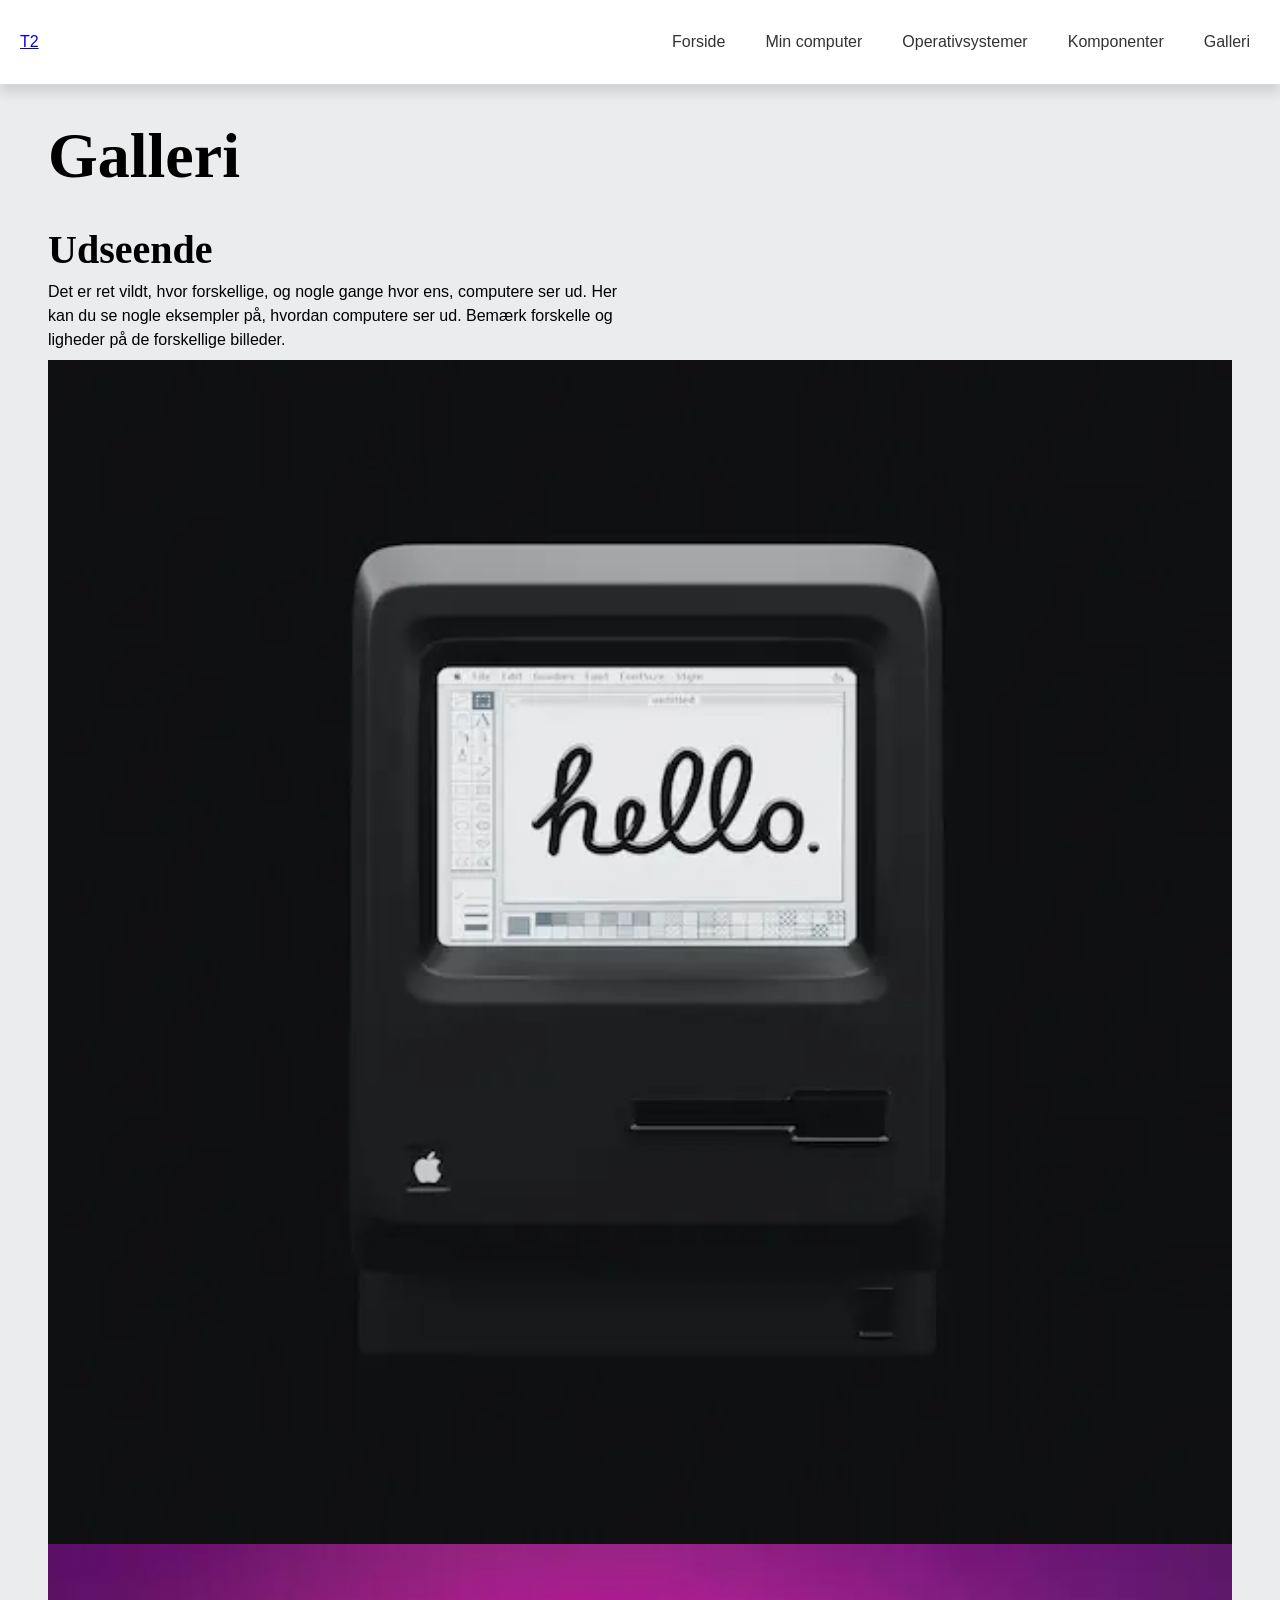
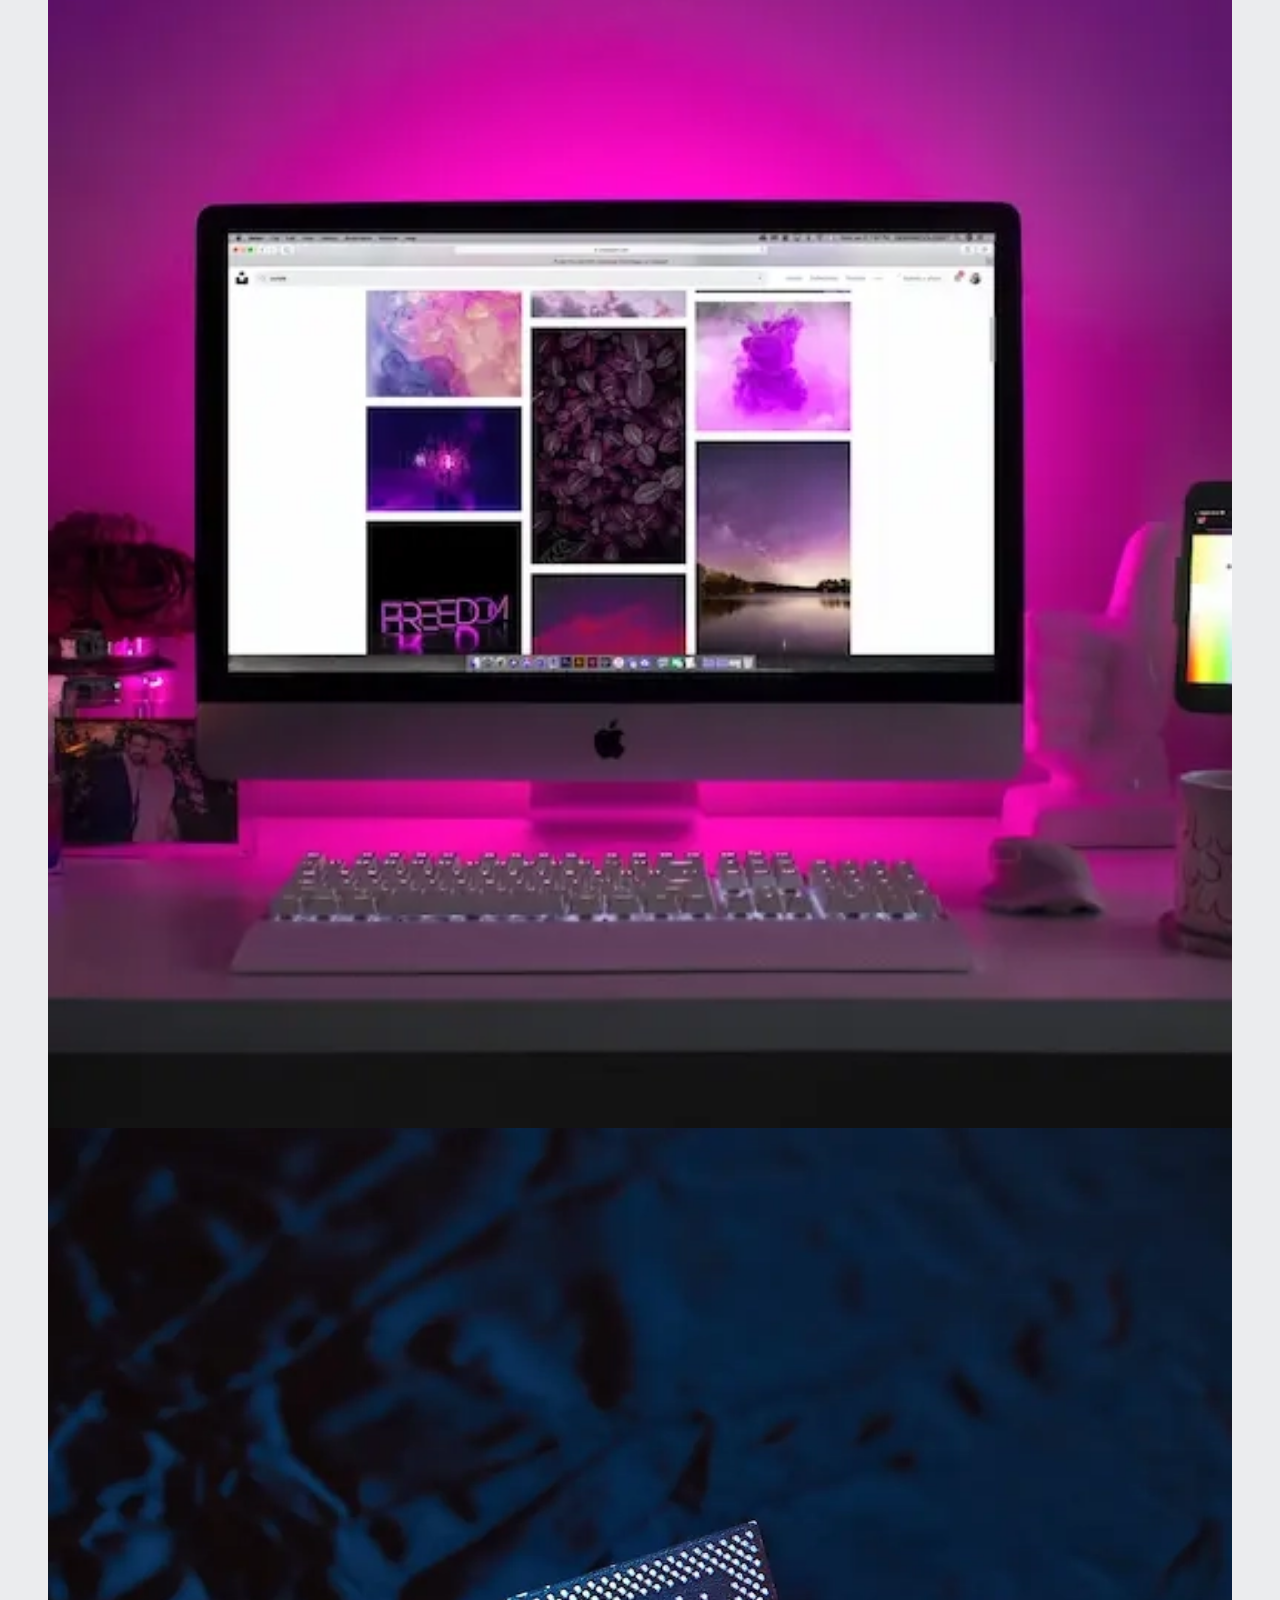
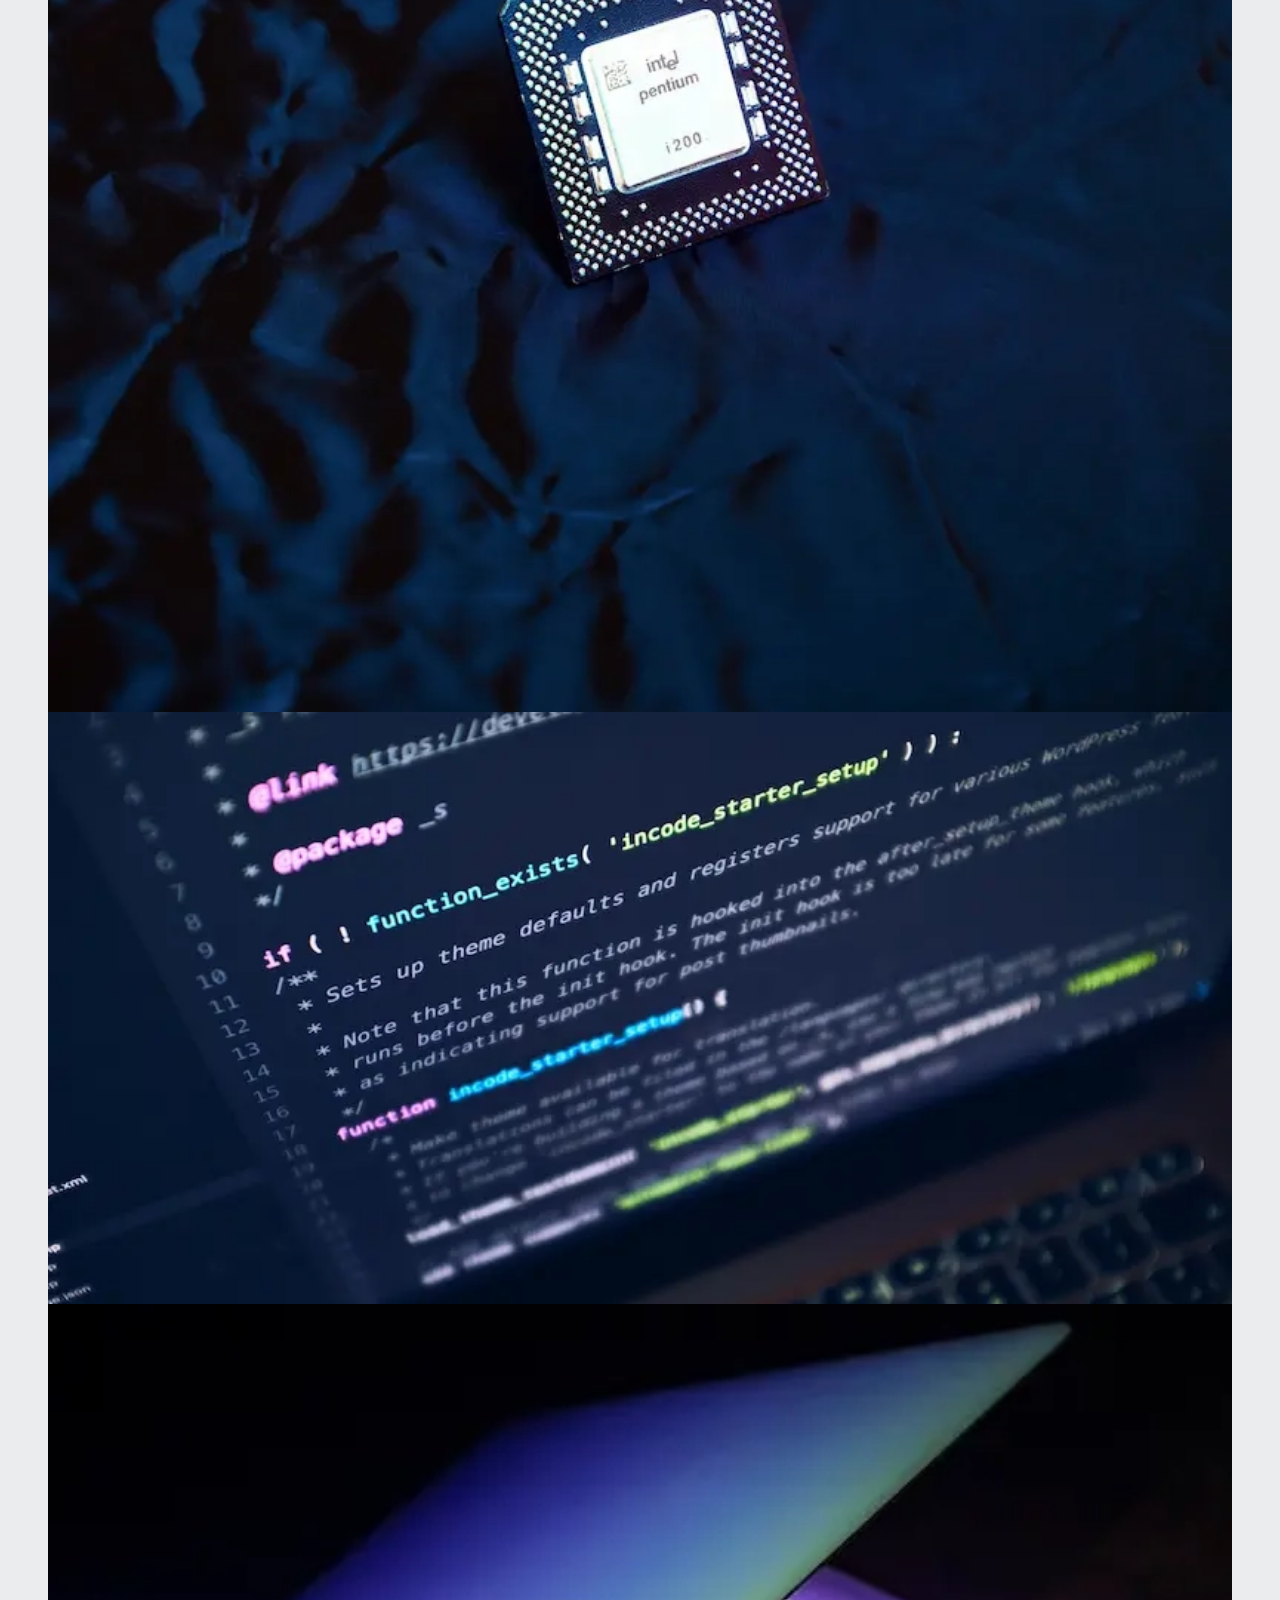
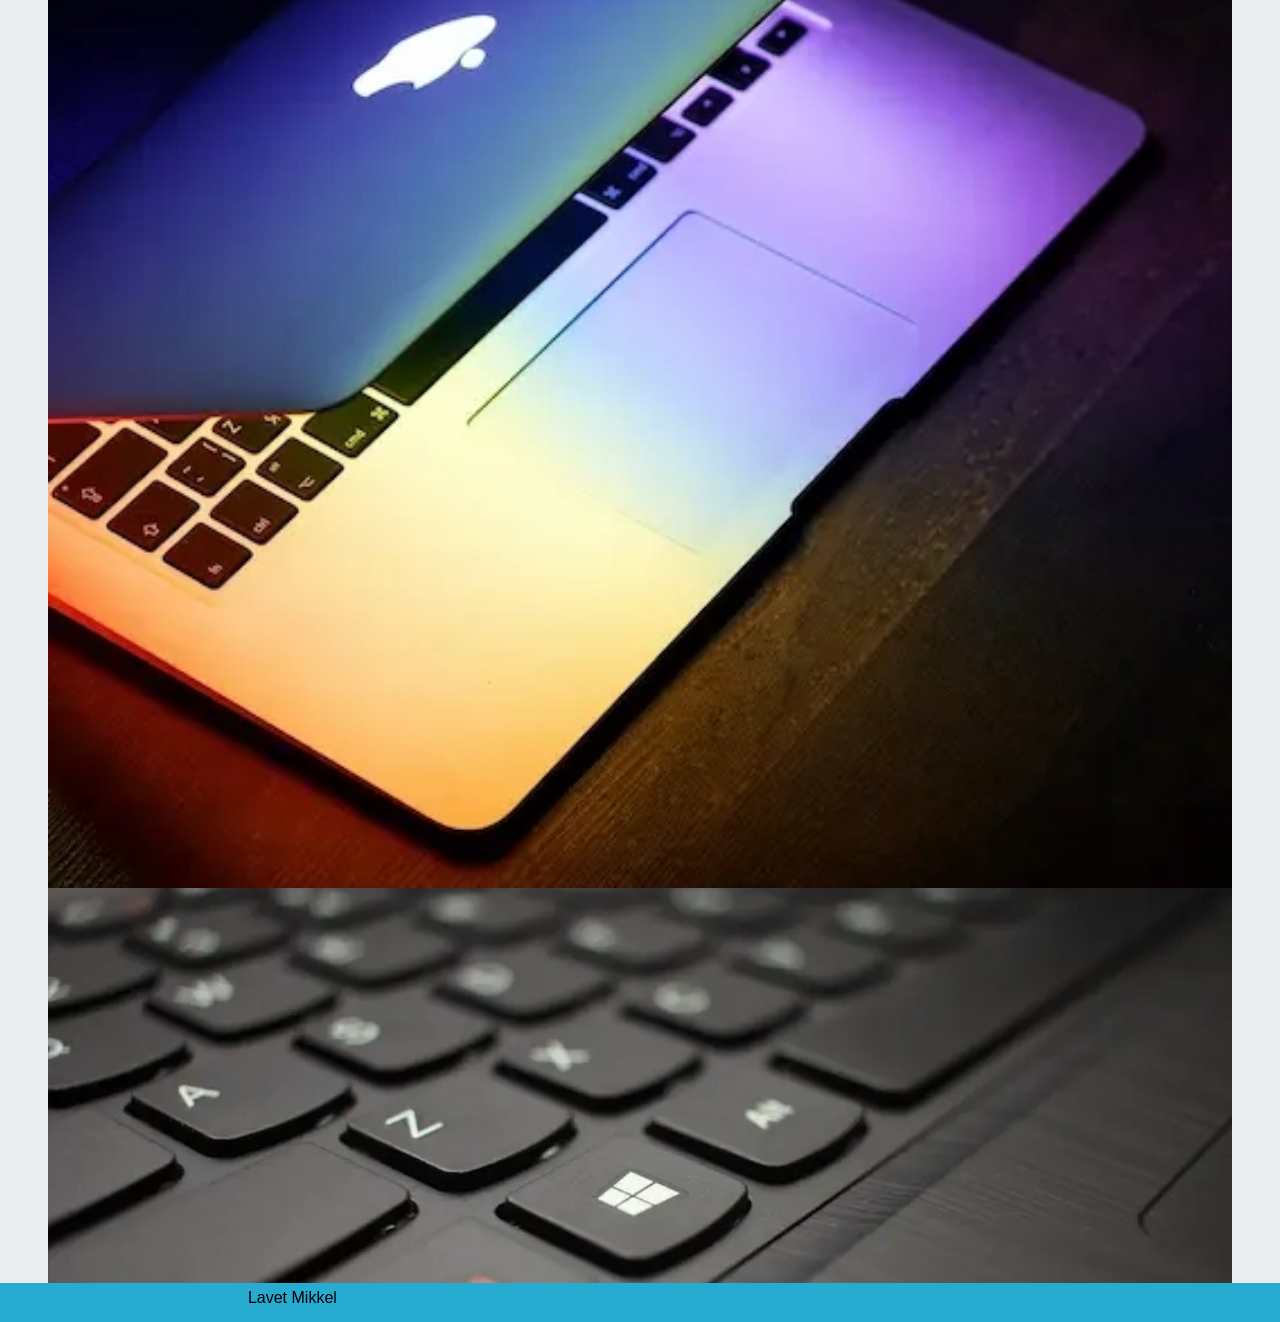
==== galleri.html @ cf96a5be "init" ====
<!DOCTYPE html>
<html lang="da">

<head>
  <meta charset="UTF-8" />
  <meta http-equiv="X-UA-Compatible" content="IE=edge" />
  <meta name="viewport" content="width=device-width, initial-scale=1.0" />
  <meta name="robots" content="noindex" />
  <link rel="stylesheet" href="general.css" />
  <link rel="stylesheet" href="layout.css">
  <title>Galleri</title>
</head>

<body>
  <header>
    <div class="logo">
      <a href="index.html">T2</a>
    </div>


    <nav>
      <ul class="menu">
        <li><a href="index.html">Forside</a></li>
        <li><a href="min_computer.html">Min computer</a></li>
        <li><a href="operativsystemer.html">Operativsystemer</a></li>
        <li><a href="komponenter.html">Komponenter</a></li>
        <li><a href="galleri.html">Galleri</a></li>
      </ul>
      <button class="burger">
        <span class="line"></span>
        <span class="line"></span>
        <span class="line"></span>
      </button>
    </nav>
  </header>
  <main>
    <h1>Galleri</h1>
    <h2>Udseende</h2>
    <p>
      Det er ret vildt, hvor forskellige, og nogle gange hvor ens, computere ser ud. Her kan du se nogle eksempler på,
      hvordan computere ser ud. Bemærk forskelle og ligheder på de forskellige
      billeder.
    </p>

    <img src="imgs/galleri/apple-84.webp" alt="Billed 1" />
    <img src="imgs/galleri/desktop-setup.webp" alt="Billed 2" />
    <img src="imgs/galleri/intel-chip.webp" alt="Billed 3" />
    <img src="imgs/galleri/code.webp" alt="Billed 4" />
    <img src="imgs/galleri/macbook.webp" alt="Billed 5" />
    <img src="imgs/galleri/keyboard.webp" alt="Billed 6" />
  </main>
  <footer>
    <p>Lavet Mikkel</p>
  </footer>
  <script src="menu.js"></script>
</body>

</html>
---- general.css ----
/*************** Reset *********************/
* {
  margin: 0;
  padding: 0;
  box-sizing: border-box;
}
body {
  line-height: 1.5;
  font-family: "pt_serifregular", sans-serif;
}
img {
  width: 100%;
  height: auto;
  display: block;
}

/*************** Web Fonts *********************/
@font-face {
  font-family: "poppinsregular";
  src: url("poppins-regular-webfont.woff2") format("woff2");
  font-weight: normal;
  font-style: normal;
}
@font-face {
  font-family: "pt_serifregular";
  src: url("ptserif-regular-webfont.woff2") format("woff2");
  font-weight: normal;
  font-style: normal;
}

/*************** colors *********************/
.color1 {
  background-color: #252d38;
}
.color2 {
  background-color: #ebecee;
}
.color3 {
  background-color: #27abd0;
}
.color4 {
  background-color: #5e6b74;
}
.color5 {
  background-color: #508fa5;
}

/*************** Tekst format *********************/
h1 {
  font-family: "poppinsregular", serif;
  font-size: 3rem;
  margin-bottom: 1.5rem;

  font-size: 4rem;
  margin-block: 1.5rem 1rem;
}
h2 {
  font-family: "poppinsregular", serif;
  font-size: 2.5rem;
  margin-top: 0.5rem;
}
p {
  max-width: 65ch;
  font-family: "pt_serifregular", sans-serif;
  font-size: 1rem;
  margin-bottom: 0.5rem;
}
body {
  background-color: #ebecee;
}
header {
  background-color: #27abd0;
}
main {
  max-width: 1200px;
  margin-inline: auto;
  padding: 0 0.5rem;
}
footer {
  background-color: #27abd0;
  text-align: center;
  padding: 0.2rem;
}
dt {
  font-size: 1.2rem;
}
dd {
  font-weight: bold;
  font-size: 1.5rem;
}
.img_top {
  margin-top: 2.5rem;
}
.cta {
  border-radius: 7px;
  background-color: #5e6b74;
  padding: 1rem;
  margin: 1rem;
  color: #ebecee;
  text-decoration: none;
  display: inline-block;
}

/**************** menu ******************/
/* 
header {
  position: sticky;
  top: 0;
  display: flex;
  justify-content: space-between;
  align-items: center;
  padding: 20px;
  background-color: #ffffff;
  box-shadow: 0 10px 10px rgba(0, 0, 0, 0.1);
}

.logo img {
  width: 50px;
  height: 50px;
}

.menu {
  display: flex;
  list-style: none;
  margin: 0;
  padding: 0;
  @media (width < 700px) {
    display: none;
  }
}

.menu li {
  margin-right: 20px;
}

.menu li:last-child {
  margin-right: 0;
}

.menu a {
  display: block;
  padding: 10px;
  color: #333333;
  text-decoration: none;
  transition: color 0.3s;
  text-align: end;
}

.menu a:hover {
  color: #ff0000;
}
 */

header {
  position: sticky;
  top: 0;
  display: flex;
  justify-content: space-between;
  align-items: center;
  padding: 20px;
  background-color: #ffffff;
  box-shadow: 0 10px 10px rgba(0, 0, 0, 0.1);

  .logo img {
    width: 50px;
    height: 50px;
  }
}

nav {
  /* Desktop */
  display: flex;
  align-items: center;

  @media (width < 800px) {
    /* mobil */
    &.active .menu {
      display: block;
      background-color: #ffffff;
      position: absolute;
      top: 94px;
      left: 0;
      width: 100%;
      box-shadow: 0 10px 10px rgba(0, 0, 0, 0.1);
      z-index: 1;
    }

    &.active .menu li {
      margin: 10px 20px;
    }

    &.active .menu a {
      font-size: 24px;
    }
  }
}

.menu {
  display: flex;
  list-style: none;
  margin: 0;
  padding: 0;

  li {
    margin-right: 20px;
  }

  li:last-child {
    margin-right: 0;
  }

  a {
    display: block;
    padding: 10px;
    color: #333333;
    text-decoration: none;
    transition: color 0.3s;
    text-align: end;
    &:hover {
      color: #ff0000;
    }
  }
  @media (width < 800px) {
    display: none;
  }
}

.burger {
  width: 30px;
  height: 20px;
  cursor: pointer;
  display: none;

  .line {
    display: block;
    width: 100%;
    height: 2px;
    background-color: #333333;
    margin-bottom: 5px;
    transition: 0.2s linear;
  }

  @media (width < 800px) {
    display: block;
    background-color: transparent;
    border: 0;

    &.active .line:nth-child(1) {
      transform: rotate(45deg) translate(5px, 5px);
      transition: 0.2s linear;
    }

    &.active .line:nth-child(2) {
      opacity: 0;
      transition: 0.15s linear;
    }

    &.active .line:nth-child(3) {
      transform: rotate(-45deg) translate(5px, -5px);
      transition: 0.2s linear;
    }
  }
}
---- layout.css ----
.grid_1-1 {
  @media (width>800px) {
    display: grid;
    grid-template-columns: 1fr 1fr;
    gap: 20px;
  }
}
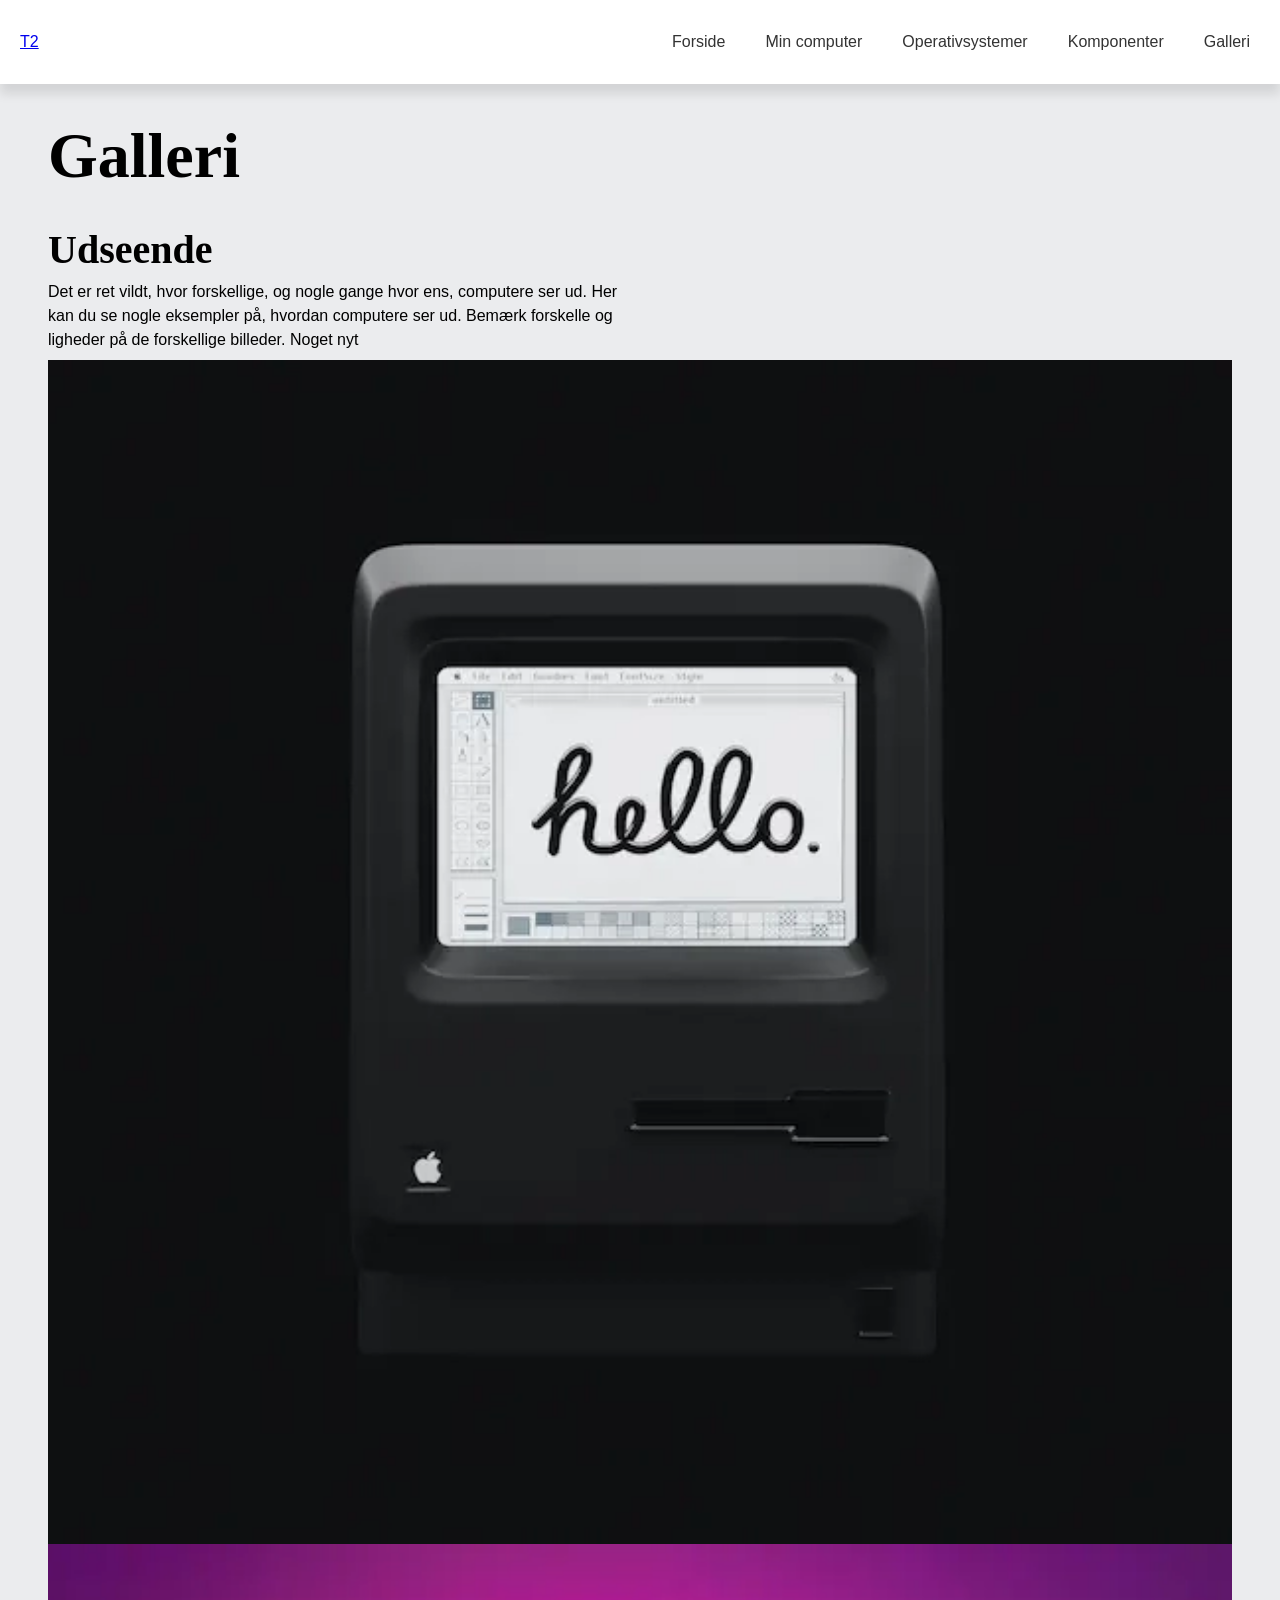
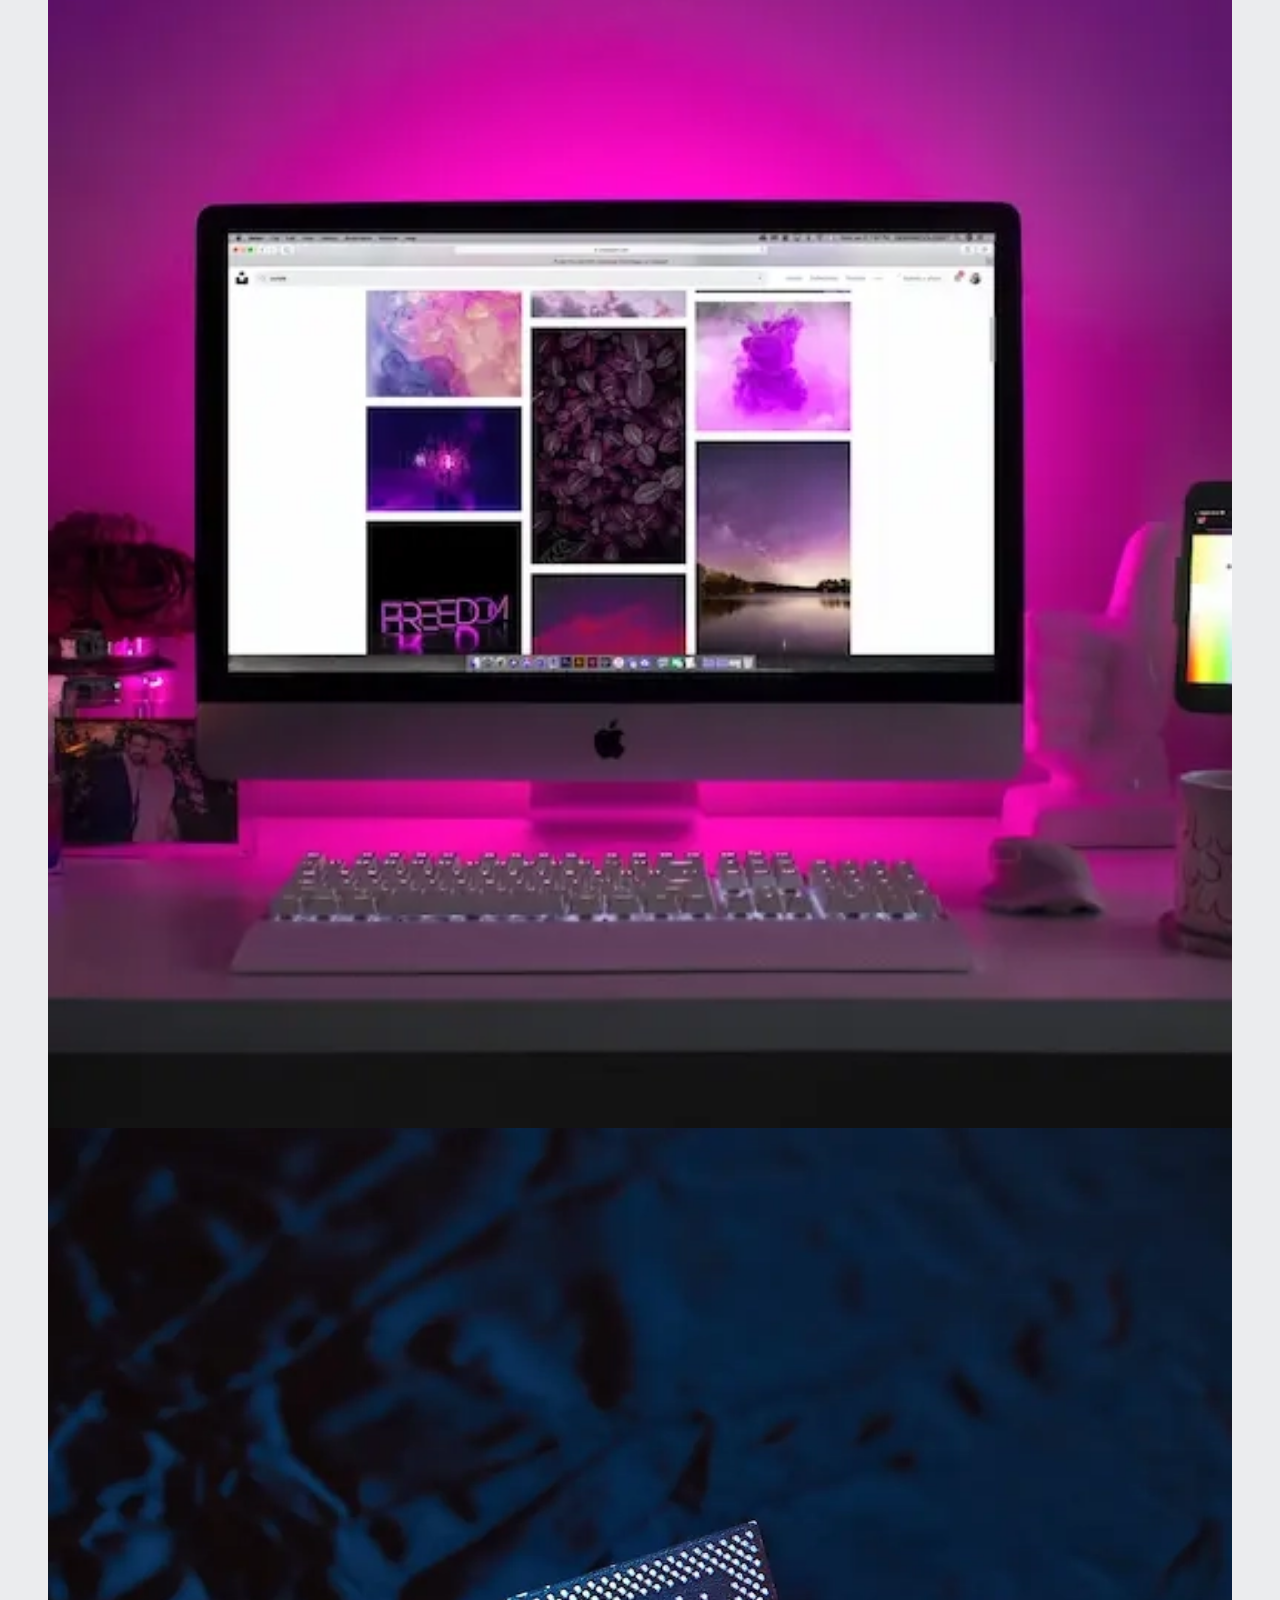
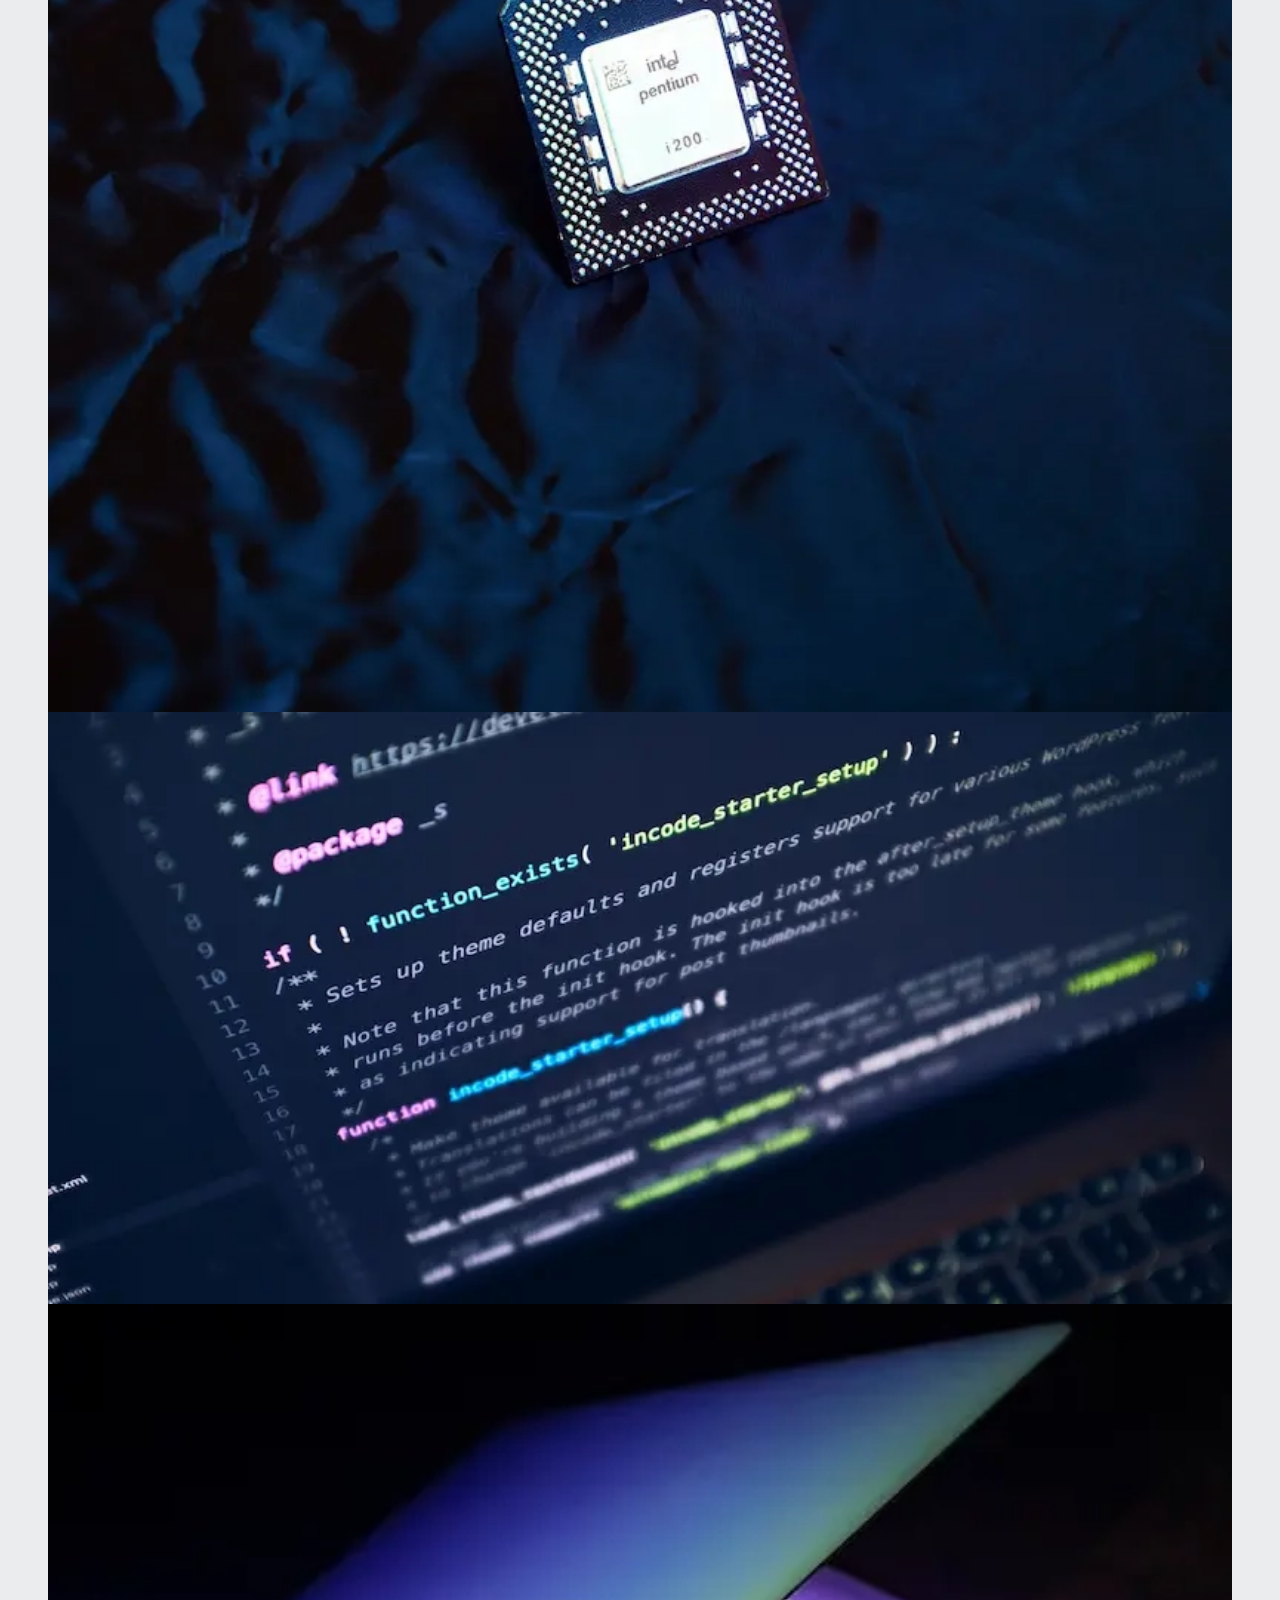
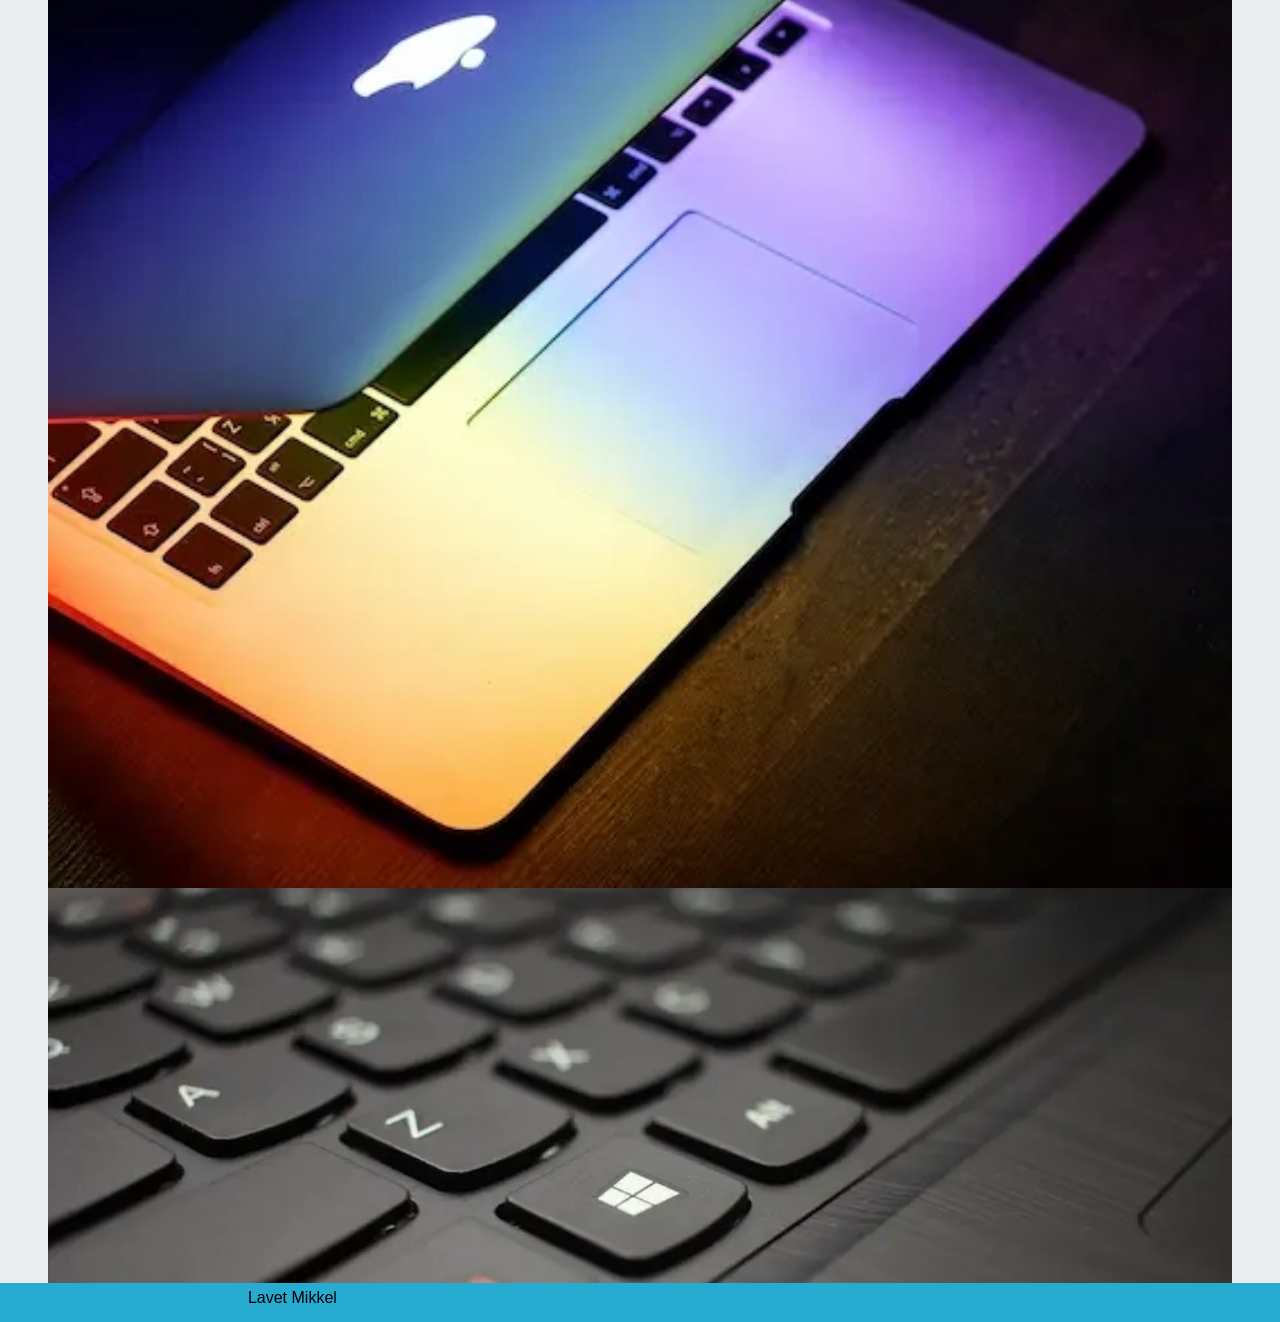
==== commit e3eb4661: "test1" ====
--- a/galleri.html
+++ b/galleri.html
@@ -40,6 +40,8 @@
       Det er ret vildt, hvor forskellige, og nogle gange hvor ens, computere ser ud. Her kan du se nogle eksempler på,
       hvordan computere ser ud. Bemærk forskelle og ligheder på de forskellige
       billeder.
+
+      Noget nyt
     </p>
 
     <img src="imgs/galleri/apple-84.webp" alt="Billed 1" />
